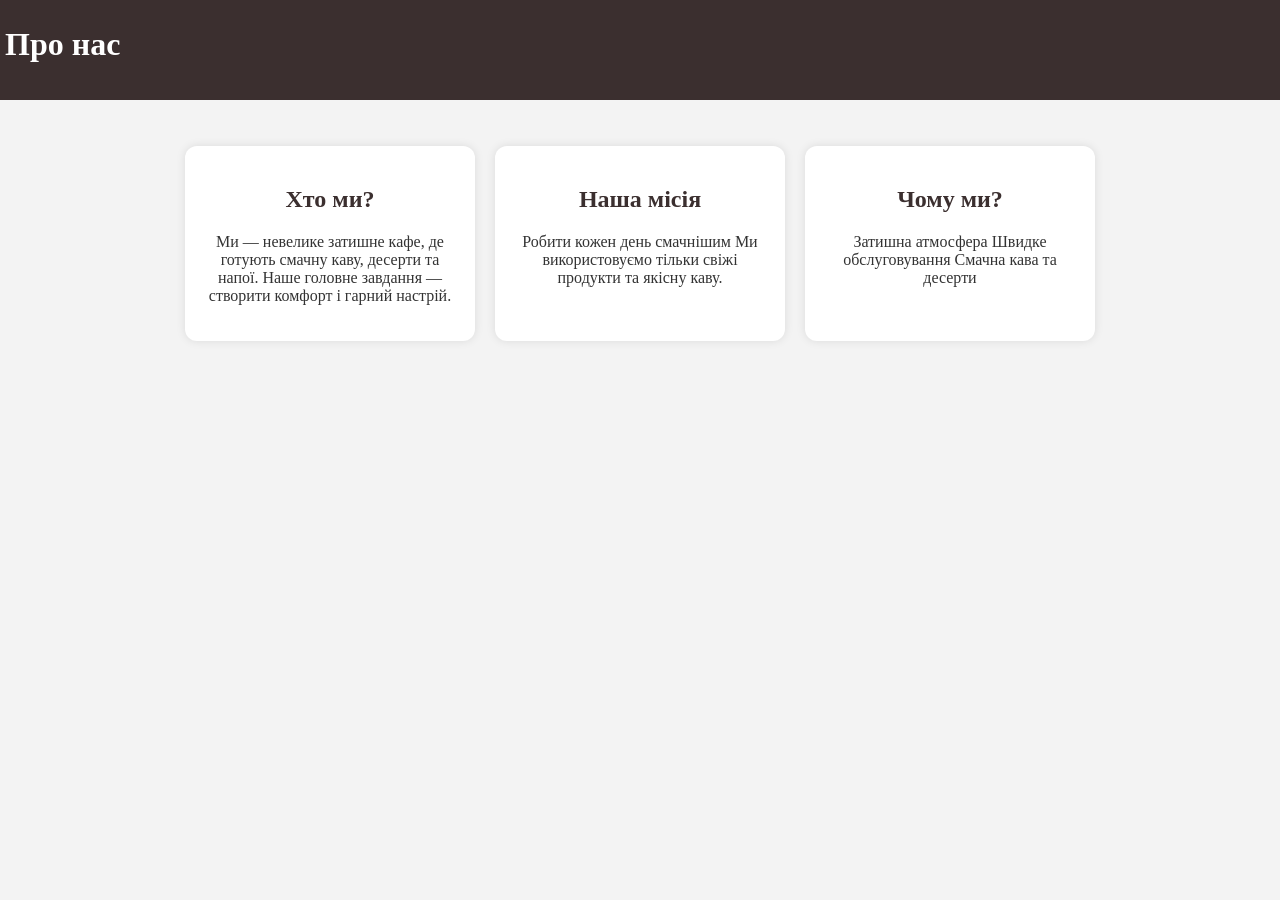
==== about.html @ 92283fe3 "Rename about to about.html" ====
<!DOCTYPE html>
<html lang="uk">
<head>
    <link rel="stylesheet" href="style.css">
</head>
<body>

<header class="topp">
    <h1>Про нас</h1>
</header>

<menu class="aboutt">

    <div class="boxx">
        <h2>Хто ми?</h2>
        <p>
            Ми — невелике затишне кафе, де готують смачну каву, десерти та напої.
            Наше головне завдання — створити комфорт і гарний настрій.
        </p>
    </div>

    <div class="boxx">
        <h2>Наша місія</h2>
        <p>
            Робити кожен день смачнішим 
            Ми використовуємо тільки свіжі продукти та якісну каву.
        </p>
    </div>

    <div class="boxx">
        <h2>Чому ми?</h2>
        <p>
            Затишна атмосфера 
            Швидке обслуговування 
            Смачна кава та десерти
        </p>
    </div>

</menu>

</body>
</html>
---- style.css ----
body{
    margin:0px;
    background: #f5f5f5;
    color: #333;
}
header {
    background: #3b2f2f;
    color: white;
    display: flex;
    justify-content: space-between;
    padding: 15px 40px;
    align-items: center;
}
nav a {
   color:white; 
   margin-left:15px;
   text-decoration: none;
   
}
.hero {
    background: url("https://images.unsplash.com/photo-1509042239860-f550ce710b93") center/cover;
    color: white;
    text-align: center;
    padding: 100px 20px;
}
.hero button {
    padding: 10px 20px;
    border: none;
    background: #ffb347;
    cursor: pointer;
    margin-top: 10px;
    font-size: 16px;
    border-radius: 5px;
}
about {
    padding: 40px;
    text-align: center;
}
footer {
    background: #3b2f2f;
    color: white;
    text-align: center;
    padding: 15px;
    margin-top: 30px;
}
.menu {
    padding: 40px;
    text-align: center;
}
body {
    margin: 0;
    background: #f3f3f3;
}

.top {
    background: #3b2f2f;
    color: white;
    text-align: center;
    padding: 20px;
}

.menu {
    display: flex;
    justify-content: center;
    gap: 20px;
    padding: 40px;
    flex-wrap: wrap;
}

.item {
    background: white;
    padding: 20px;
    width: 220px;
    border-radius: 12px;
    box-shadow: 0 0 10px rgba(0,0,0,0.1);
}

.item h2 {
    text-align: center;
}

ul {
    list-style: none;
    padding: 0;
    text-align: center;
}

li {
    padding: 5px 0;
}
.topp {
    background:#3b2f2f;
    color:white;
    padding: 15px;
    margin:-10px;
}
.aboutt {
    display: flex;
    justify-content: center;
    gap: 20px;
    padding: 40px;
    flex-wrap: wrap;
}

.boxx {
    background: white;
    width: 250px;
    padding: 20px;
    border-radius: 12px;
    box-shadow: 0 0 10px rgba(0,0,0,0.1);
    text-align: center;
}

.boxx h2 {
    color: #3b2f2f;
}
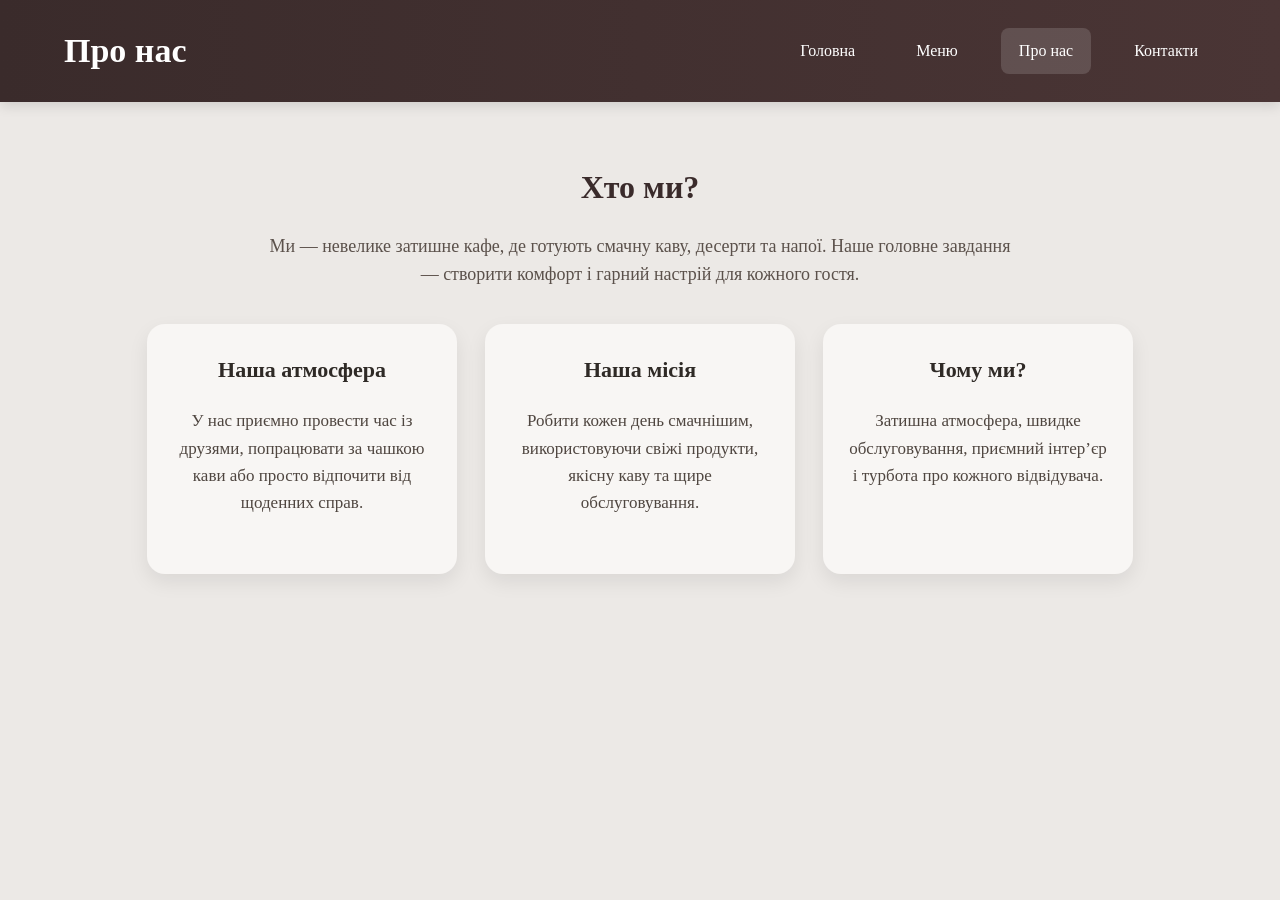
==== commit 224b59b6: "Update about.html" ====
--- a/about.html
+++ b/about.html
@@ -1,42 +1,63 @@
 <!DOCTYPE html>
 <html lang="uk">
 <head>
+    <meta charset="UTF-8">
+    <meta name="viewport" content="width=device-width, initial-scale=1.0">
+    <title>Про нас</title>
     <link rel="stylesheet" href="style.css">
 </head>
 <body>
 
-<header class="topp">
-    <h1>Про нас</h1>
-</header>
+    <header class="topbar">
+        <div class="container topbar-content">
+            <h1 class="page-title">Про нас</h1>
 
-<menu class="aboutt">
+            <nav class="nav">
+                <a href="index.html">Головна</a>
+                <a href="menu.html">Меню</a>
+                <a href="about.html" class="active">Про нас</a>
+                <a href="contacts.html">Контакти</a>
+            </nav>
+        </div>
+    </header>
 
-    <div class="boxx">
-        <h2>Хто ми?</h2>
-        <p>
-            Ми — невелике затишне кафе, де готують смачну каву, десерти та напої.
-            Наше головне завдання — створити комфорт і гарний настрій.
-        </p>
-    </div>
+    <main class="page-section">
+        <div class="container">
+            <div class="intro">
+                <h2>Хто ми?</h2>
+                <p>
+                    Ми — невелике затишне кафе, де готують смачну каву, десерти та напої.
+                    Наше головне завдання — створити комфорт і гарний настрій для кожного гостя.
+                </p>
+            </div>
 
-    <div class="boxx">
-        <h2>Наша місія</h2>
-        <p>
-            Робити кожен день смачнішим 
-            Ми використовуємо тільки свіжі продукти та якісну каву.
-        </p>
-    </div>
+            <section class="cards-grid">
+                <article class="info-card">
+                    <h3>Наша атмосфера</h3>
+                    <p>
+                        У нас приємно провести час із друзями, попрацювати за чашкою кави
+                        або просто відпочити від щоденних справ.
+                    </p>
+                </article>
 
-    <div class="boxx">
-        <h2>Чому ми?</h2>
-        <p>
-            Затишна атмосфера 
-            Швидке обслуговування 
-            Смачна кава та десерти
-        </p>
-    </div>
+                <article class="info-card">
+                    <h3>Наша місія</h3>
+                    <p>
+                        Робити кожен день смачнішим, використовуючи свіжі продукти,
+                        якісну каву та щире обслуговування.
+                    </p>
+                </article>
 
-</menu>
+                <article class="info-card">
+                    <h3>Чому ми?</h3>
+                    <p>
+                        Затишна атмосфера, швидке обслуговування, приємний інтер’єр
+                        і турбота про кожного відвідувача.
+                    </p>
+                </article>
+            </section>
+        </div>
+    </main>
 
 </body>
 </html>
--- a/style.css
+++ b/style.css
@@ -1,116 +1,303 @@
-body{
-    margin:0px;
-    background: #f5f5f5;
-    color: #333;
-}
-header {
-    background: #3b2f2f;
-    color: white;
+* {
+    margin: 0;
+    padding: 0;
+    box-sizing: border-box;
+}
+
+body {
+    font-family: Georgia, serif;
+    background-color: #ece9e6;
+    color: #2f2a26;
+    line-height: 1.6;
+}
+
+.container {
+    width: 90%;
+    max-width: 1200px;
+    margin: 0 auto;
+}
+
+.topbar,
+.header {
+    background: linear-gradient(90deg, #3a2b2b, #4a3535);
+    padding: 24px 0;
+    box-shadow: 0 4px 12px rgba(0, 0, 0, 0.12);
+}
+
+.topbar-content,
+.nav {
     display: flex;
     justify-content: space-between;
-    padding: 15px 40px;
     align-items: center;
-}
-nav a {
-   color:white; 
-   margin-left:15px;
-   text-decoration: none;
-   
-}
+    gap: 25px;
+    flex-wrap: wrap;
+}
+
+.logo,
+.page-title {
+    color: white;
+    font-size: 34px;
+    font-weight: bold;
+}
+
+.navigation,
+.nav-links {
+    display: flex;
+    gap: 14px;
+    flex-wrap: wrap;
+}
+
+.navigation a,
+.nav-links a,
+.nav a {
+    text-decoration: none;
+    color: white;
+    padding: 10px 18px;
+    border-radius: 8px;
+    transition: 0.3s;
+    font-size: 16px;
+}
+
+.navigation a:hover,
+.nav-links a:hover,
+.nav a:hover,
+.navigation a.active,
+.nav-links a.active,
+.nav a.active {
+    background-color: rgba(255, 255, 255, 0.14);
+}
+
 .hero {
-    background: url("https://images.unsplash.com/photo-1509042239860-f550ce710b93") center/cover;
-    color: white;
-    text-align: center;
-    padding: 100px 20px;
-}
-.hero button {
-    padding: 10px 20px;
-    border: none;
-    background: #ffb347;
-    cursor: pointer;
-    margin-top: 10px;
-    font-size: 16px;
-    border-radius: 5px;
-}
-about {
-    padding: 40px;
-    text-align: center;
-}
-footer {
-    background: #3b2f2f;
-    color: white;
-    text-align: center;
-    padding: 15px;
-    margin-top: 30px;
-}
-.menu {
-    padding: 40px;
-    text-align: center;
-}
-body {
-    margin: 0;
-    background: #f3f3f3;
-}
-
-.top {
-    background: #3b2f2f;
-    color: white;
-    text-align: center;
-    padding: 20px;
-}
-
-.menu {
+    background:
+        linear-gradient(rgba(59, 47, 47, 0.6), rgba(59, 47, 47, 0.6)),
+        url("https://images.unsplash.com/photo-1509042239860-f550ce710b93") center/cover no-repeat;
+    color: white;
+    text-align: center;
+    padding: 120px 20px;
+}
+
+.subtitle {
+    font-size: 14px;
+    letter-spacing: 2px;
+    text-transform: uppercase;
+    margin-bottom: 15px;
+    color: #f3d2aa;
+}
+
+.hero h1,
+.hero h2 {
+    font-size: 42px;
+    margin-bottom: 20px;
+}
+
+.hero-text {
+    max-width: 700px;
+    margin: 0 auto 30px;
+    font-size: 18px;
+}
+
+.hero-buttons {
     display: flex;
     justify-content: center;
-    gap: 20px;
-    padding: 40px;
+    gap: 15px;
     flex-wrap: wrap;
 }
 
-.item {
-    background: white;
-    padding: 20px;
-    width: 220px;
-    border-radius: 12px;
-    box-shadow: 0 0 10px rgba(0,0,0,0.1);
-}
-
-.item h2 {
-    text-align: center;
-}
-
-ul {
+.btn {
+    display: inline-block;
+    padding: 12px 24px;
+    background-color: #d89b5b;
+    color: white;
+    text-decoration: none;
+    border-radius: 8px;
+    transition: 0.3s;
+}
+
+.btn:hover {
+    background-color: #bb7f42;
+}
+
+.btn-light {
+    background-color: white;
+    color: #3b2f2f;
+}
+
+.btn-light:hover {
+    background-color: #f1e7dc;
+}
+
+.page-section,
+.welcome,
+.advantages,
+.visit {
+    padding: 60px 0 80px;
+}
+
+.intro,
+.welcome,
+.visit-box {
+    text-align: center;
+}
+
+.intro h2,
+.welcome h2,
+.advantages h2,
+.visit h2 {
+    font-size: 32px;
+    margin-bottom: 18px;
+    color: #3a2b2b;
+    text-align: center;
+}
+
+.intro p,
+.welcome p,
+.visit-box p {
+    font-size: 18px;
+    max-width: 760px;
+    margin: 0 auto;
+    color: #5b514b;
+}
+
+.cards-grid,
+.cards {
+    display: flex;
+    justify-content: center;
+    gap: 28px;
+    flex-wrap: wrap;
+    margin-top: 35px;
+}
+
+.menu-card,
+.info-card,
+.card {
+    background-color: #f8f6f4;
+    width: 310px;
+    min-height: 250px;
+    padding: 28px 24px;
+    border-radius: 18px;
+    box-shadow: 0 8px 20px rgba(0, 0, 0, 0.08);
+    transition: transform 0.2s ease, box-shadow 0.2s ease;
+    text-align: center;
+}
+
+.menu-card:hover,
+.info-card:hover,
+.card:hover {
+    transform: translateY(-4px);
+    box-shadow: 0 12px 22px rgba(0, 0, 0, 0.12);
+}
+
+.menu-card h3,
+.info-card h3,
+.card h3 {
+    font-size: 22px;
+    margin-bottom: 20px;
+    color: #2f2a26;
+}
+
+.menu-card ul {
     list-style: none;
-    padding: 0;
-    text-align: center;
-}
-
-li {
-    padding: 5px 0;
-}
-.topp {
-    background:#3b2f2f;
-    color:white;
-    padding: 15px;
-    margin:-10px;
-}
-.aboutt {
-    display: flex;
-    justify-content: center;
-    gap: 20px;
-    padding: 40px;
-    flex-wrap: wrap;
-}
-
-.boxx {
-    background: white;
-    width: 250px;
-    padding: 20px;
-    border-radius: 12px;
-    box-shadow: 0 0 10px rgba(0,0,0,0.1);
-    text-align: center;
-}
-
-.boxx h2 {
-    color: #3b2f2f;
-}
+}
+
+.menu-card li {
+    display: flex;
+    justify-content: space-between;
+    align-items: center;
+    padding: 10px 0;
+    border-bottom: 1px solid #ddd5cf;
+    gap: 16px;
+}
+
+.menu-card li:last-child {
+    border-bottom: none;
+}
+
+.menu-card span {
+    color: #3c342f;
+}
+
+.menu-card b {
+    color: #6a4b3b;
+}
+
+.info-card p,
+.card p {
+    color: #4f4640;
+    font-size: 17px;
+}
+
+.visit-box {
+    background-color: #f8f6f4;
+    border-radius: 18px;
+    padding: 35px;
+    box-shadow: 0 8px 20px rgba(0, 0, 0, 0.08);
+}
+
+.footer {
+    background: linear-gradient(90deg, #3a2b2b, #4a3535);
+    color: white;
+    text-align: center;
+    padding: 25px 15px;
+}
+
+.footer p {
+    margin: 5px 0;
+}
+
+@media (max-width: 900px) {
+    .topbar-content,
+    .nav {
+        flex-direction: column;
+        text-align: center;
+    }
+
+    .navigation,
+    .nav-links {
+        justify-content: center;
+    }
+
+    .logo,
+    .page-title {
+        font-size: 30px;
+    }
+
+    .hero h1,
+    .hero h2 {
+        font-size: 32px;
+    }
+
+    .hero-text,
+    .intro p,
+    .welcome p,
+    .visit-box p {
+        font-size: 16px;
+    }
+}
+
+@media (max-width: 500px) {
+    .logo,
+    .page-title {
+        font-size: 26px;
+    }
+
+    .intro h2,
+    .welcome h2,
+    .advantages h2,
+    .visit h2 {
+        font-size: 27px;
+    }
+
+    .menu-card,
+    .info-card,
+    .card {
+        width: 100%;
+        max-width: 340px;
+    }
+
+    .navigation a,
+    .nav-links a,
+    .nav a {
+        padding: 8px 14px;
+        font-size: 15px;
+    }
+}
